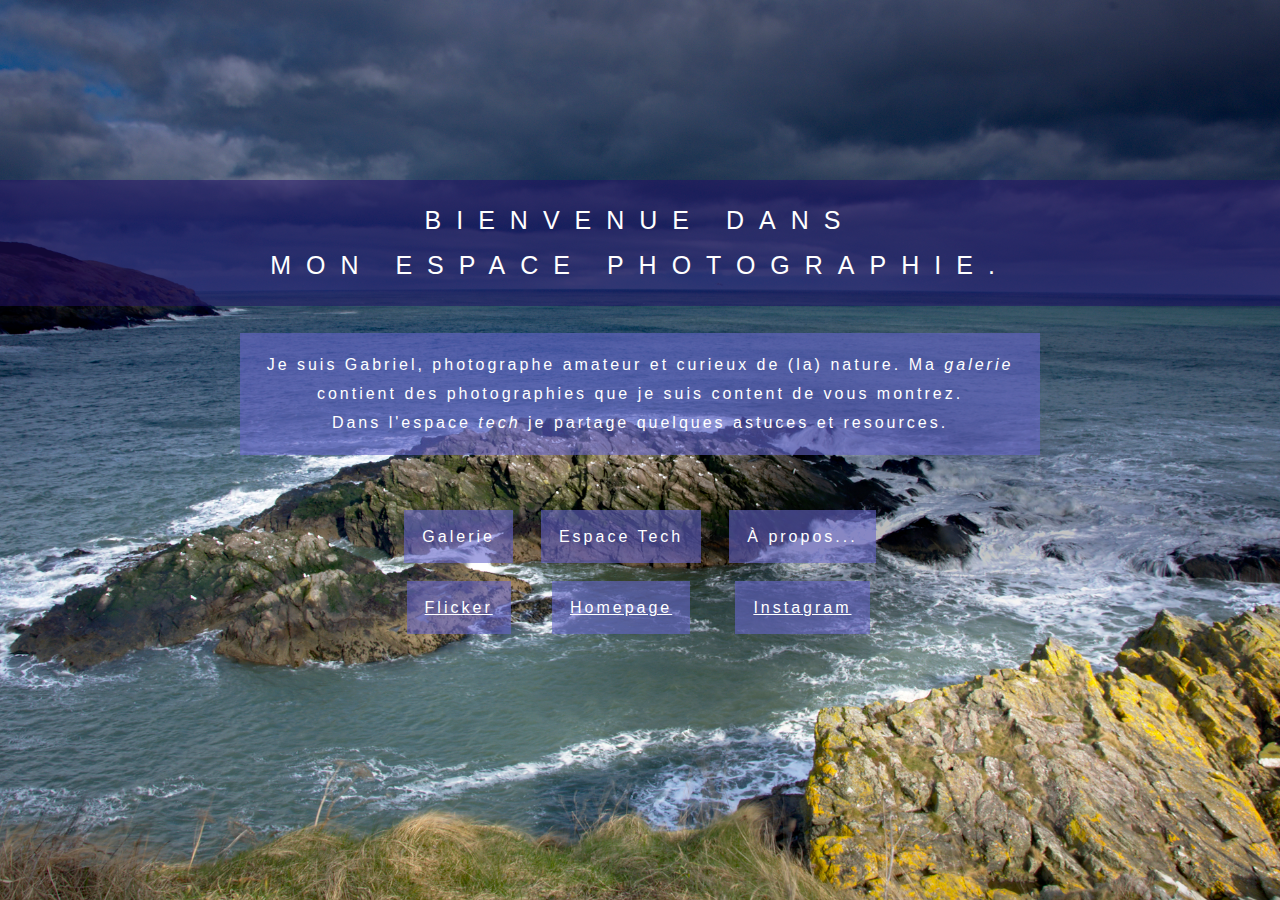
==== index.html @ 93e952eb "Architecture du site web" ====
<!DOCTYPE html>
<html>
<head>
<meta name="viewport" content="width=device-width, initial-scale=1">
    <link rel="stylesheet" href="src/style.css">
</head>
<body>

<div class="bg"> 

	<div class="caption">
 		<div class="border">		BIENVENUE DANS <br>
							 							MON ESPACE PHOTOGRAPHIE.
		</div> <br>

    <div class="container">
			<div class="description"> 
				Je suis Gabriel, photographe amateur et curieux de (la) nature.
				Ma <it style="font-style:italic">galerie</it> contient des 
			  photographies que je suis content de vous montrez. <br> 
				Dans l'espace <it style="font-style:italic">tech</it> je 
				partage quelques astuces et resources. 
		</div> 
	</div> 

	<br>
	<br>
	<div class="caption">
    <div class="container">
		<table>
			<tr>
				<td> <span class="button"> Galerie</span> </td> 
				<td> <span class="button"> Espace Tech </span> </td>
				<td> <span class="button"> À propos... </span> </td>
			</tr>

			<tr>
				<td> <a class="button" href="https://www.flickr.com/photos/164376539@N03"> Flicker </span> </td>
				<td> <a class="button" href="http://gabrielgodefroy.github.io/"> Homepage </span> </td>
				<td> <a class="button" href="https://www.instagram.com/gabrielisoninsta/"> Instagram </span> </td>
			</tr>

		</table>
	</div>
	</div>

</div> 



</body>
</html>
---- src/style.css ----
body, html {
  height: 100%;
  margin: 0;
  font: 400 15px/1.8 "Lato", sans-serif;
  color: #777;
}

.bg {
  /* The image used */
  background-image: url("../photo/DSC_0661.jpg");

  /* Full height */
  height: 100%; 

  /* Center and scale the image nicely */
  background-position: center;
  background-repeat: no-repeat;
  background-size: cover;
}

table {
  border-spacing: 20pt 30pt;
  border-collapse: separate;
}

.caption {
  position: relative;
  top: 20%;
  width: 100%;
  text-align: center;
  color: #000;
}

.caption .description {
  background-color: #6666CC99;
  color: #fff;
  padding: 18px;
  font-size: 16px;
  letter-spacing: 3px;
}

.caption .button {
  background-color: #6666CC99;
  color: #fff;
  padding: 18px;
  font-size: 16px;
  letter-spacing: 3px;
}

.caption .container {
  display: inline-flex;
  align-items: center;
  justify-content: center
  border: 2px solid black;
  max-width: 800px
}


.caption .border {
  background-color: #2168;
  color: #fff;
  padding: 18px;
  font-size: 25px;
  letter-spacing: 15px;
}
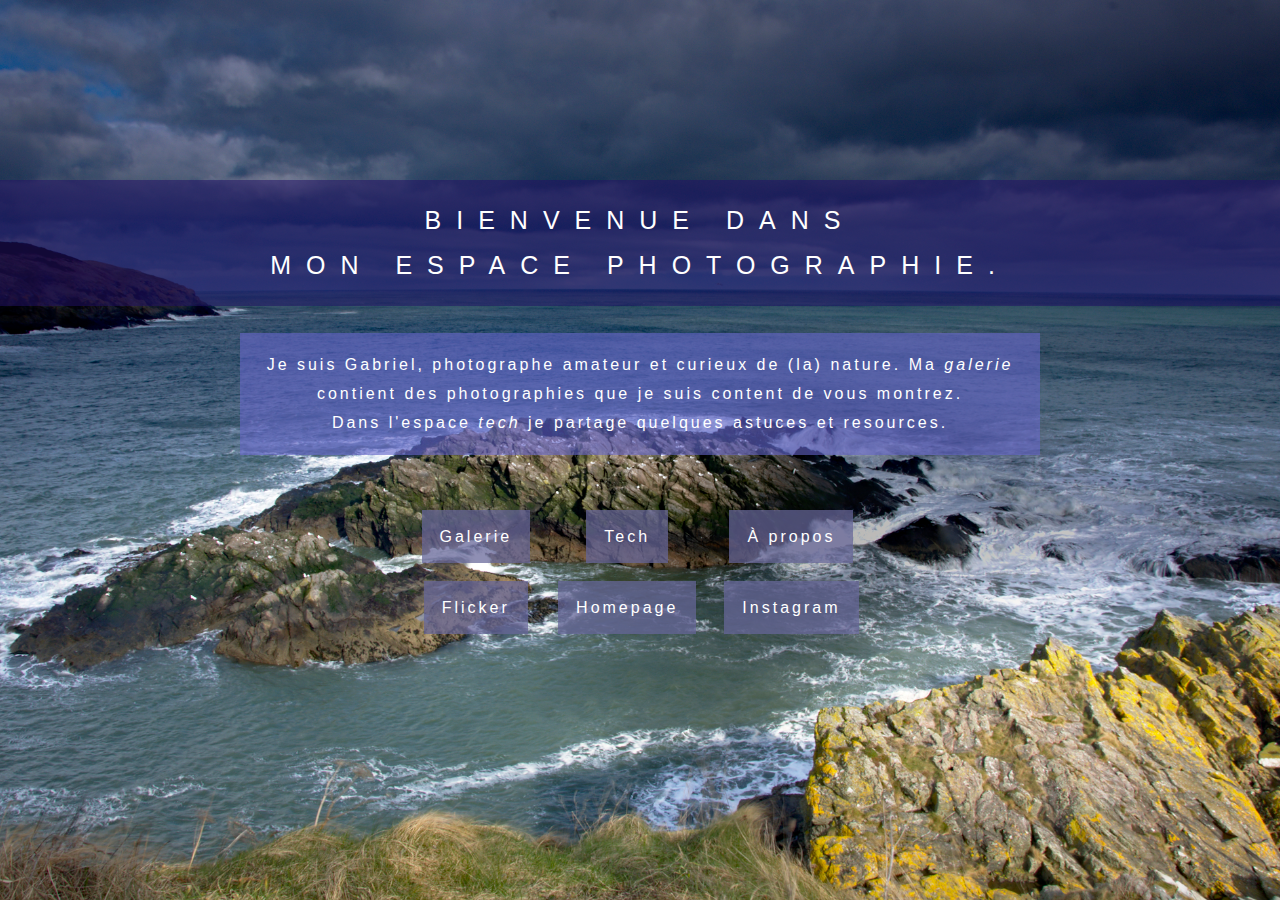
==== commit c7d47a83: "Prototype de première page OK" ====
--- a/index.html
+++ b/index.html
@@ -2,7 +2,7 @@
 <html>
 <head>
 <meta name="viewport" content="width=device-width, initial-scale=1">
-    <link rel="stylesheet" href="src/style.css">
+    <link rel="stylesheet" href="style.css">
 </head>
 <body>
 
@@ -29,9 +29,9 @@
     <div class="container">
 		<table>
 			<tr>
-				<td> <span class="button"> Galerie</span> </td> 
-				<td> <span class="button"> Espace Tech </span> </td>
-				<td> <span class="button"> À propos... </span> </td>
+				<td> <a class="button" href="src/galerie.html"> Galerie </span> </td>
+				<td> <a class="button" href="src/tech.html"> Tech </span> </td>
+				<td> <a class="button" href="src/auteur.html"> À propos </span> </td>
 			</tr>
 
 			<tr>
--- a/style.css
+++ b/style.css
@@ -0,0 +1,72 @@
+body, html {
+  height: 100%;
+  margin: 0;
+  font: 400 15px/1.8 "Lato", sans-serif;
+  color: #777;
+}
+
+.bg {
+  /* The image used */
+  background-image: url("photo/DSC_0661.jpg");
+
+  /* Full height */
+  height: 100%; 
+
+  /* Center and scale the image nicely */
+  background-position: center;
+  background-repeat: no-repeat;
+  background-size: cover;
+}
+
+table {
+  border-spacing: 20pt 30pt;
+  border-collapse: separate;
+}
+
+.caption {
+  position: relative;
+  top: 20%;
+  width: 100%;
+  text-align: center;
+  color: #000;
+}
+
+.caption .description {
+  background-color: #6666CC99;
+  color: #fff;
+  padding: 18px;
+  font-size: 16px;
+  letter-spacing: 3px;
+}
+
+.caption .button {
+  background-color: #666699BB;
+  color: #fff;
+  padding: 18px;
+  font-size: 16px;
+  letter-spacing: 3px;
+  text-decoration: none;
+}
+
+.caption .container {
+  display: inline-flex;
+  align-items: center;
+  justify-content: center
+  border: 2px solid black;
+  max-width: 800px
+}
+
+
+.caption .border {
+  background-color: #2168;
+  color: #fff;
+  padding: 18px;
+  font-size: 25px;
+  letter-spacing: 15px;
+}
+
+
+
+
+
+
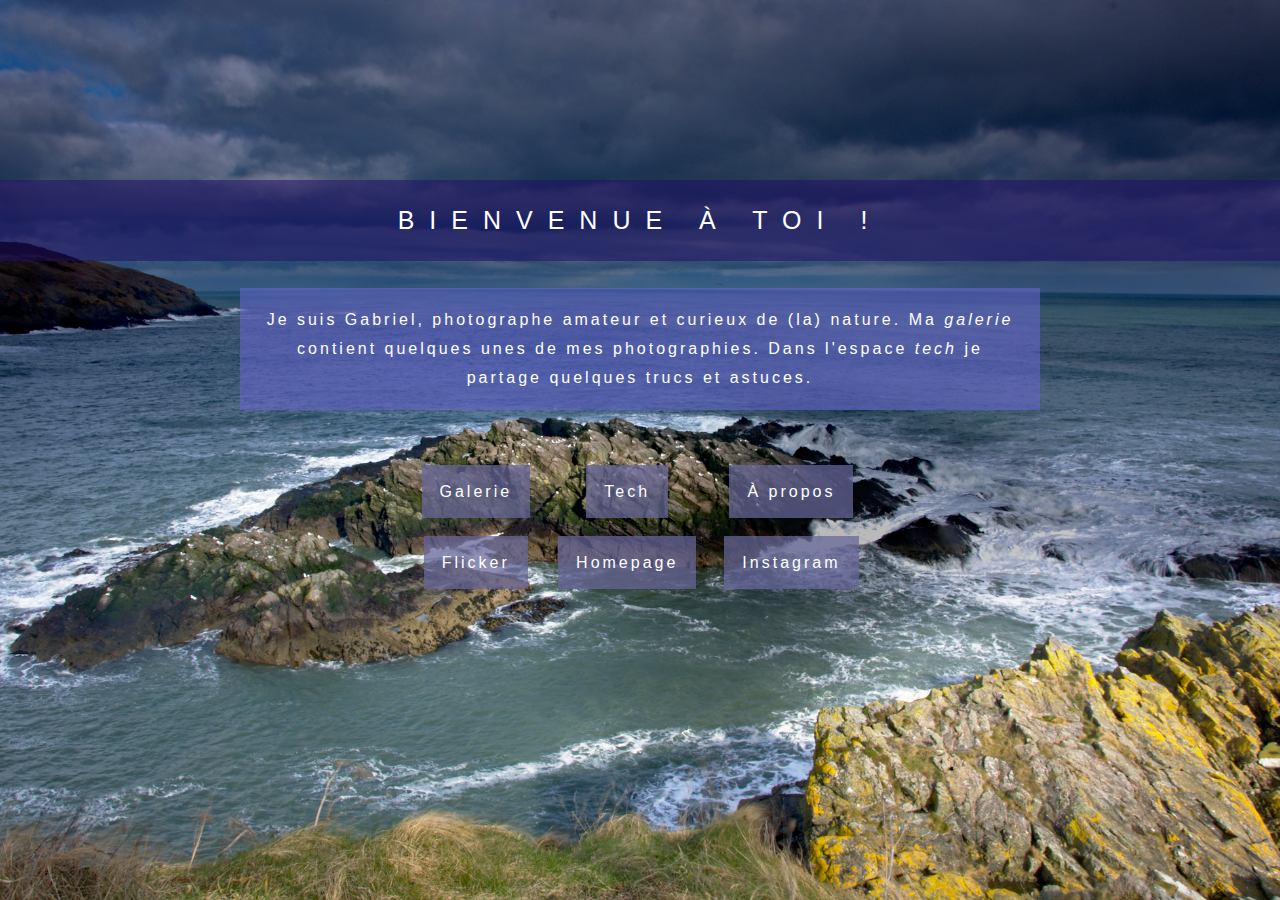
==== commit ea3f0e25: "Creation galerie" ====
--- a/index.html
+++ b/index.html
@@ -9,17 +9,14 @@
 <div class="bg"> 
 
 	<div class="caption">
- 		<div class="border">		BIENVENUE DANS <br>
-							 							MON ESPACE PHOTOGRAPHIE.
+ 		<div class="border">		BIENVENUE À TOI !
 		</div> <br>
 
     <div class="container">
 			<div class="description"> 
 				Je suis Gabriel, photographe amateur et curieux de (la) nature.
-				Ma <it style="font-style:italic">galerie</it> contient des 
-			  photographies que je suis content de vous montrez. <br> 
-				Dans l'espace <it style="font-style:italic">tech</it> je 
-				partage quelques astuces et resources. 
+				Ma <it style="font-style:italic">galerie</it> contient quelques unes de mes photographies. 
+				Dans l'espace <it style="font-style:italic">tech</it> je partage quelques trucs et astuces. 
 		</div> 
 	</div> 
 
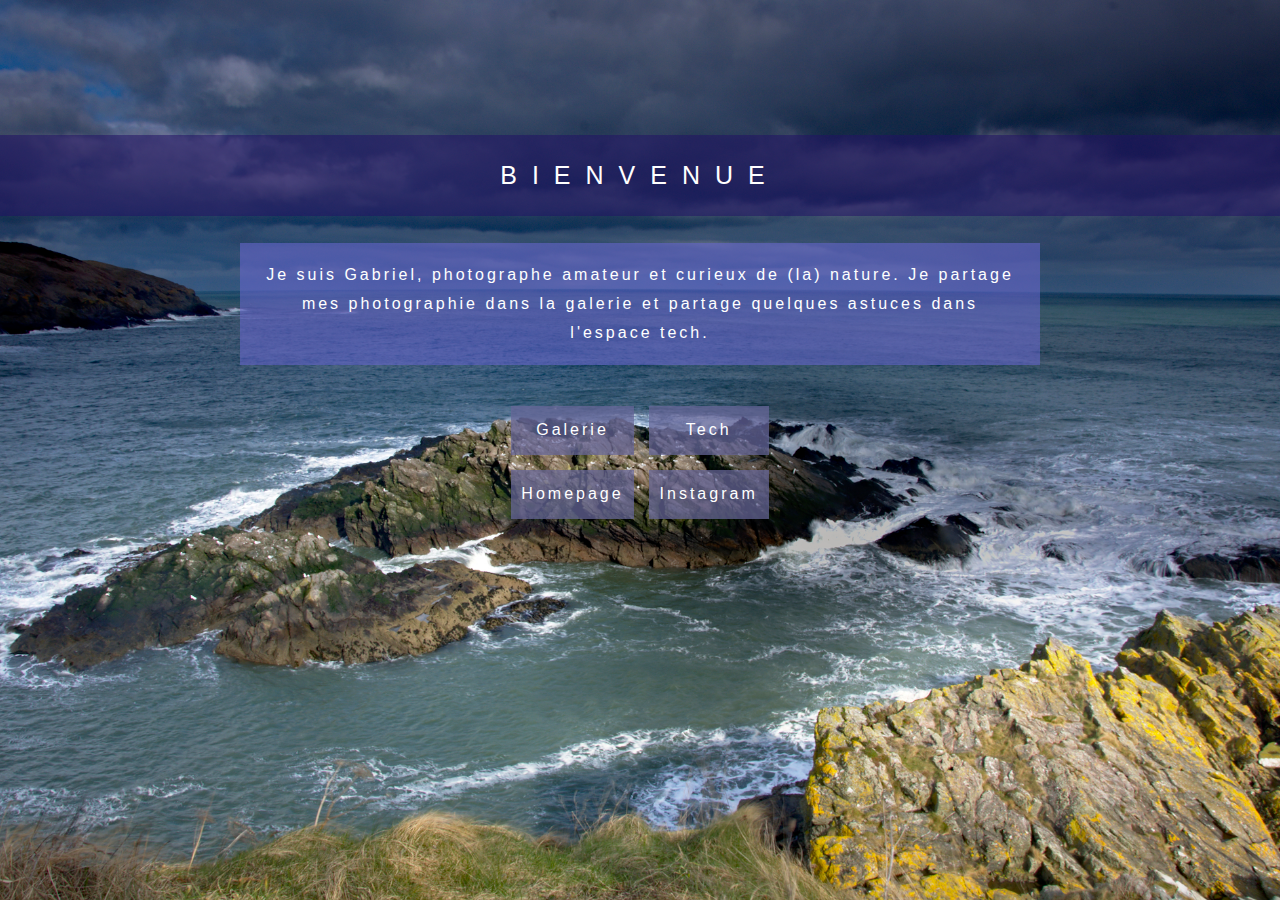
==== commit aee82e09: "Main page plus adaptative" ====
--- a/index.html
+++ b/index.html
@@ -9,14 +9,14 @@
 <div class="bg"> 
 
 	<div class="caption">
- 		<div class="border">		BIENVENUE À TOI !
+ 		<div class="border">		BIENVENUE
 		</div> <br>
 
     <div class="container">
 			<div class="description"> 
 				Je suis Gabriel, photographe amateur et curieux de (la) nature.
-				Ma <it style="font-style:italic">galerie</it> contient quelques unes de mes photographies. 
-				Dans l'espace <it style="font-style:italic">tech</it> je partage quelques trucs et astuces. 
+				Je partage mes photographie dans la galerie et partage quelques 
+				astuces dans l'espace tech.
 		</div> 
 	</div> 
 
@@ -28,11 +28,8 @@
 			<tr>
 				<td> <a class="button" href="src/galerie.html"> Galerie </span> </td>
 				<td> <a class="button" href="src/tech.html"> Tech </span> </td>
-				<td> <a class="button" href="src/auteur.html"> À propos </span> </td>
 			</tr>
-
 			<tr>
-				<td> <a class="button" href="https://www.flickr.com/photos/164376539@N03"> Flicker </span> </td>
 				<td> <a class="button" href="http://gabrielgodefroy.github.io/"> Homepage </span> </td>
 				<td> <a class="button" href="https://www.instagram.com/gabrielisoninsta/"> Instagram </span> </td>
 			</tr>
--- a/style.css
+++ b/style.css
@@ -19,13 +19,13 @@
 }
 
 table {
-  border-spacing: 20pt 30pt;
+  border-spacing: 10pt 10pt;
   border-collapse: separate;
 }
 
 .caption {
   position: relative;
-  top: 20%;
+  top: 15%;
   width: 100%;
   text-align: center;
   color: #000;
@@ -39,13 +39,16 @@
   letter-spacing: 3px;
 }
 
-.caption .button {
+.button {
   background-color: #666699BB;
   color: #fff;
-  padding: 18px;
   font-size: 16px;
   letter-spacing: 3px;
   text-decoration: none;
+  padding: 10px 10px;
+  display: block;
+  min-width: 100px;
+
 }
 
 .caption .container {
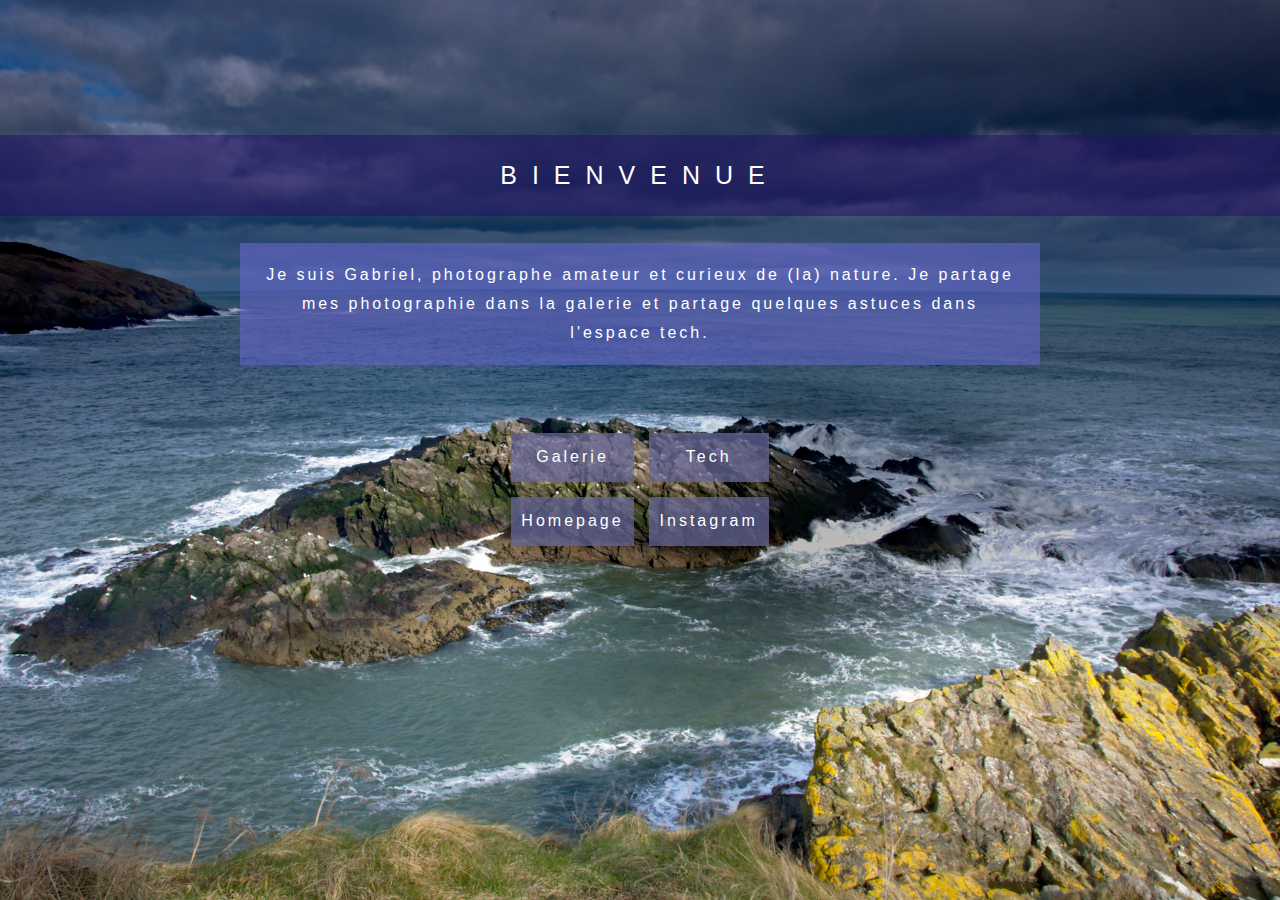
==== commit 659d5e83: "Page galerie" ====
--- a/index.html
+++ b/index.html
@@ -20,6 +20,8 @@
 		</div> 
 	</div> 
 
+	</div> 
+
 	<br>
 	<br>
 	<div class="caption">
@@ -38,8 +40,6 @@
 	</div>
 	</div>
 
-</div> 
-
 
 
 </body>
--- a/style.css
+++ b/style.css
@@ -31,6 +31,16 @@
   color: #000;
 }
 
+.caption .border {
+
+  background-color: #2168;
+  color: #fff;
+  padding: 18px;
+  font-size: 25px;
+  letter-spacing: 15px;
+}
+
+
 .caption .description {
   background-color: #6666CC99;
   color: #fff;
@@ -60,16 +70,8 @@
 }
 
 
-.caption .border {
-  background-color: #2168;
-  color: #fff;
-  padding: 18px;
-  font-size: 25px;
-  letter-spacing: 15px;
-}
 
 
 
 
 
-
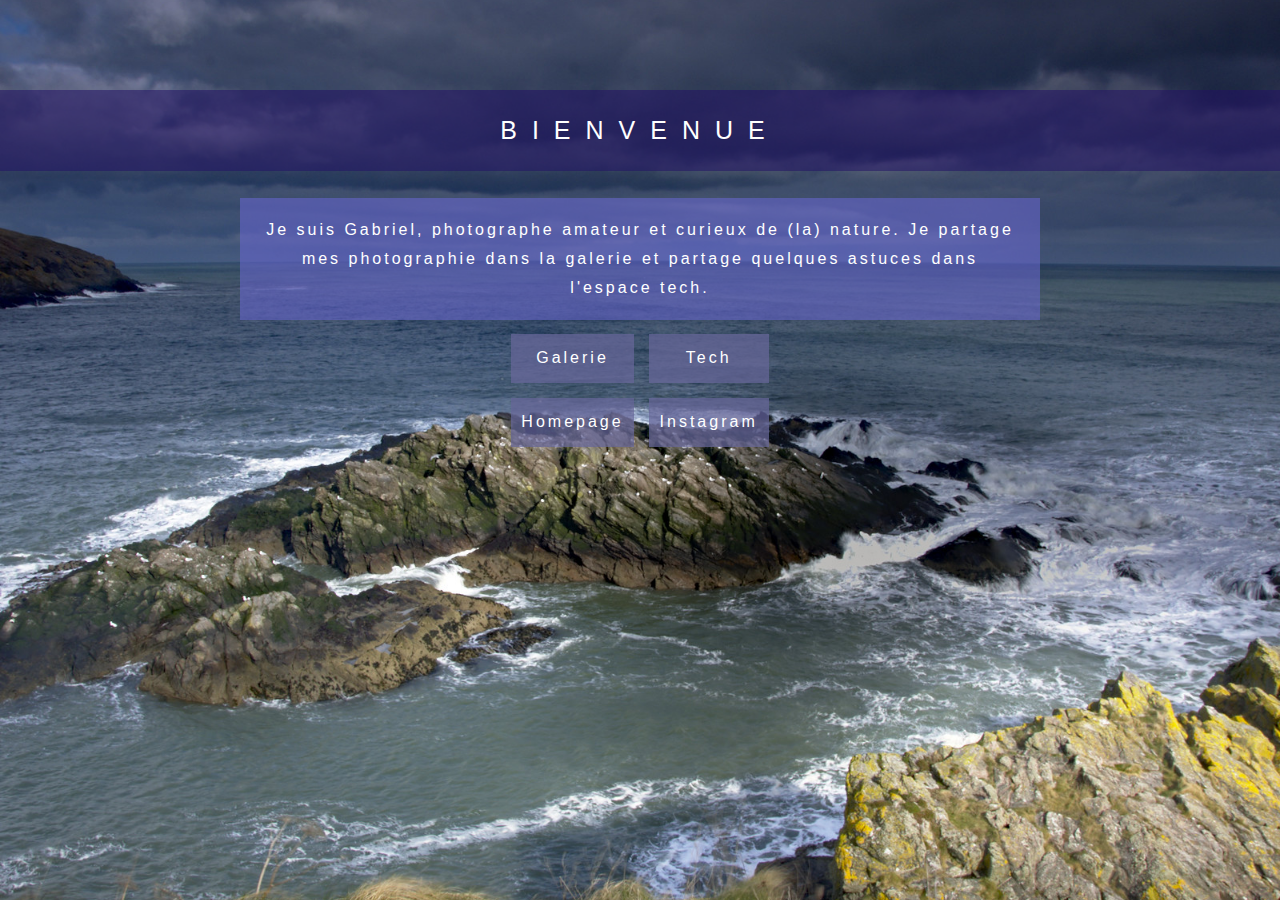
==== commit 14e3c435: "Changing layout for mainpage and galerie" ====
--- a/index.html
+++ b/index.html
@@ -1,49 +1,46 @@
 <!DOCTYPE html>
 <html>
+
 <head>
-<meta name="viewport" content="width=device-width, initial-scale=1">
-    <link rel="stylesheet" href="style.css">
+	<meta name="viewport" content="width=device-width, initial-scale=1">
+	<link rel="stylesheet" href="style.css">
 </head>
+ 
 <body>
+	<div class="background">
+		<div class="maincontent">
+			<div class="windowwitdth"> BIENVENUE </div> <br>
 
-<div class="bg"> 
+			<div class="container">
+				<div class="description">
+					Je suis Gabriel, photographe amateur et curieux de (la) nature.
+					Je partage mes photographie dans la galerie et partage quelques
+					astuces dans l'espace tech.
+				</div>
+			</div>
 
-	<div class="caption">
- 		<div class="border">		BIENVENUE
-		</div> <br>
 
-    <div class="container">
-			<div class="description"> 
-				Je suis Gabriel, photographe amateur et curieux de (la) nature.
-				Je partage mes photographie dans la galerie et partage quelques 
-				astuces dans l'espace tech.
-		</div> 
-	</div> 
+		<br>
+			<div class="container">
+				<table>
+					<tr>
+						<td> <a class="button" href="src/galerie.html"> Galerie </span> </td>
+						<td> <a class="button" href="src/tech.html"> Tech </span> </td>
+					</tr>
+					<tr>
+						<td> <a class="button" href="http://gabrielgodefroy.github.io/"> Homepage </span> </td>
+						<td> <a class="button" href="https://www.instagram.com/gabrielisoninsta/"> Instagram </span>
+						</td>
+					</tr>
 
-	</div> 
-
-	<br>
-	<br>
-	<div class="caption">
-    <div class="container">
-		<table>
-			<tr>
-				<td> <a class="button" href="src/galerie.html"> Galerie </span> </td>
-				<td> <a class="button" href="src/tech.html"> Tech </span> </td>
-			</tr>
-			<tr>
-				<td> <a class="button" href="http://gabrielgodefroy.github.io/"> Homepage </span> </td>
-				<td> <a class="button" href="https://www.instagram.com/gabrielisoninsta/"> Instagram </span> </td>
-			</tr>
-
-		</table>
-	</div>
+				</table>
+			</div>
+		</div>
 	</div>
 
 
 
+
 </body>
-</html>
 
-
-
+</html>--- a/style.css
+++ b/style.css
@@ -5,9 +5,9 @@
   color: #777;
 }
 
-.bg {
+.background {
   /* The image used */
-  background-image: url("photo/DSC_0661.jpg");
+  background-image: url("DSC_0661.JPEG");
 
   /* Full height */
   height: 100%; 
@@ -18,21 +18,17 @@
   background-size: cover;
 }
 
-table {
-  border-spacing: 10pt 10pt;
-  border-collapse: separate;
-}
 
-.caption {
+
+.maincontent {
   position: relative;
-  top: 15%;
+  top: 10%;
   width: 100%;
   text-align: center;
   color: #000;
 }
 
-.caption .border {
-
+.maincontent .windowwitdth {
   background-color: #2168;
   color: #fff;
   padding: 18px;
@@ -40,8 +36,16 @@
   letter-spacing: 15px;
 }
 
+.maincontent .container {
+  max-width: 800px;
+  display: inline-flex;
+  align-items: center;
+  justify-content: center
+  border: 2px solid black;
+  
+}
 
-.caption .description {
+.maincontent .description {
   background-color: #6666CC99;
   color: #fff;
   padding: 18px;
@@ -61,17 +65,12 @@
 
 }
 
-.caption .container {
-  display: inline-flex;
-  align-items: center;
-  justify-content: center
-  border: 2px solid black;
-  max-width: 800px
+.maincontent table {
+  border-spacing: 10pt 10pt;
+  border-collapse: separate;
 }
 
 
 
 
 
-
-
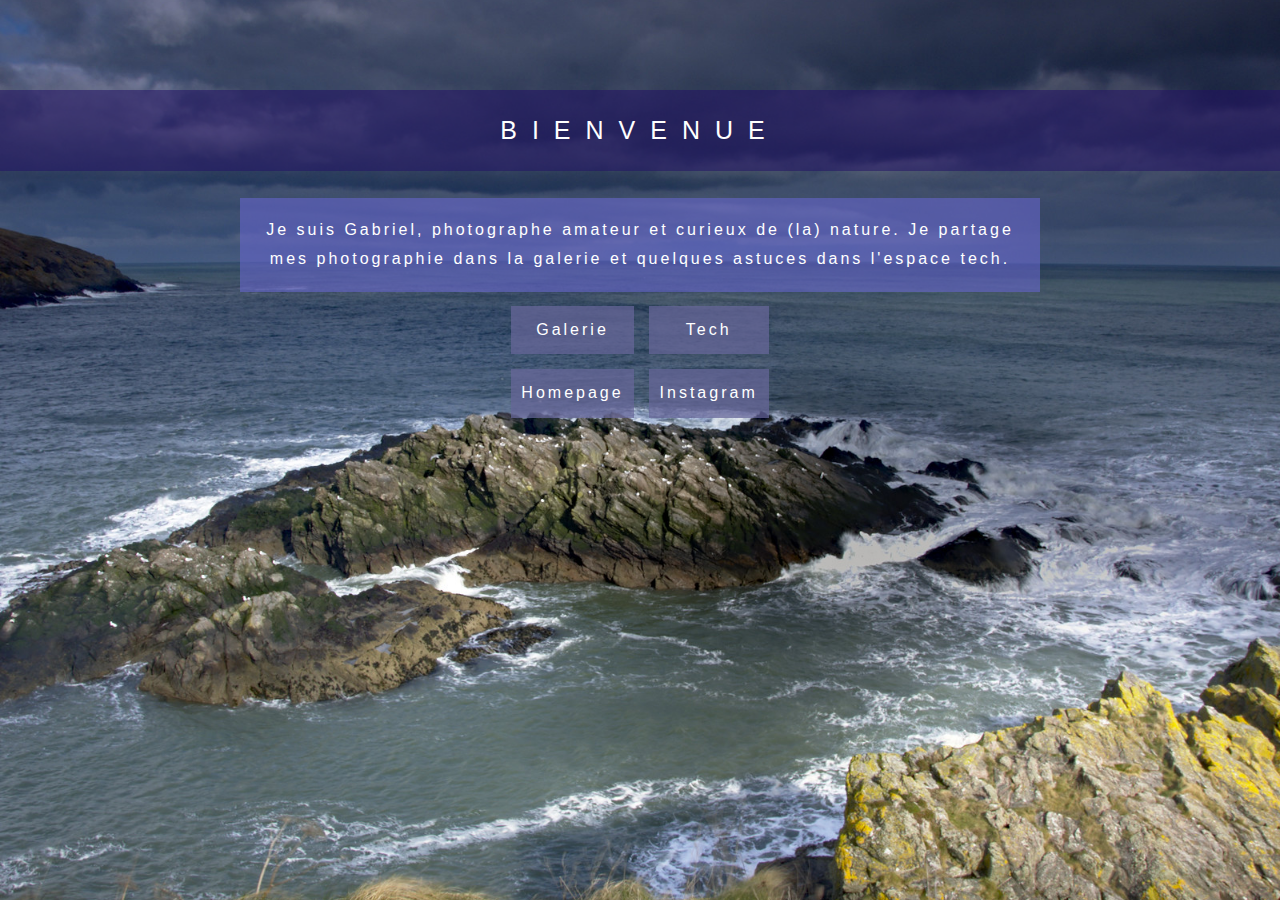
==== commit d1af16d7: "Adding footer" ====
--- a/index.html
+++ b/index.html
@@ -14,7 +14,7 @@
 			<div class="container">
 				<div class="description">
 					Je suis Gabriel, photographe amateur et curieux de (la) nature.
-					Je partage mes photographie dans la galerie et partage quelques
+					Je partage mes photographie dans la galerie et quelques
 					astuces dans l'espace tech.
 				</div>
 			</div>
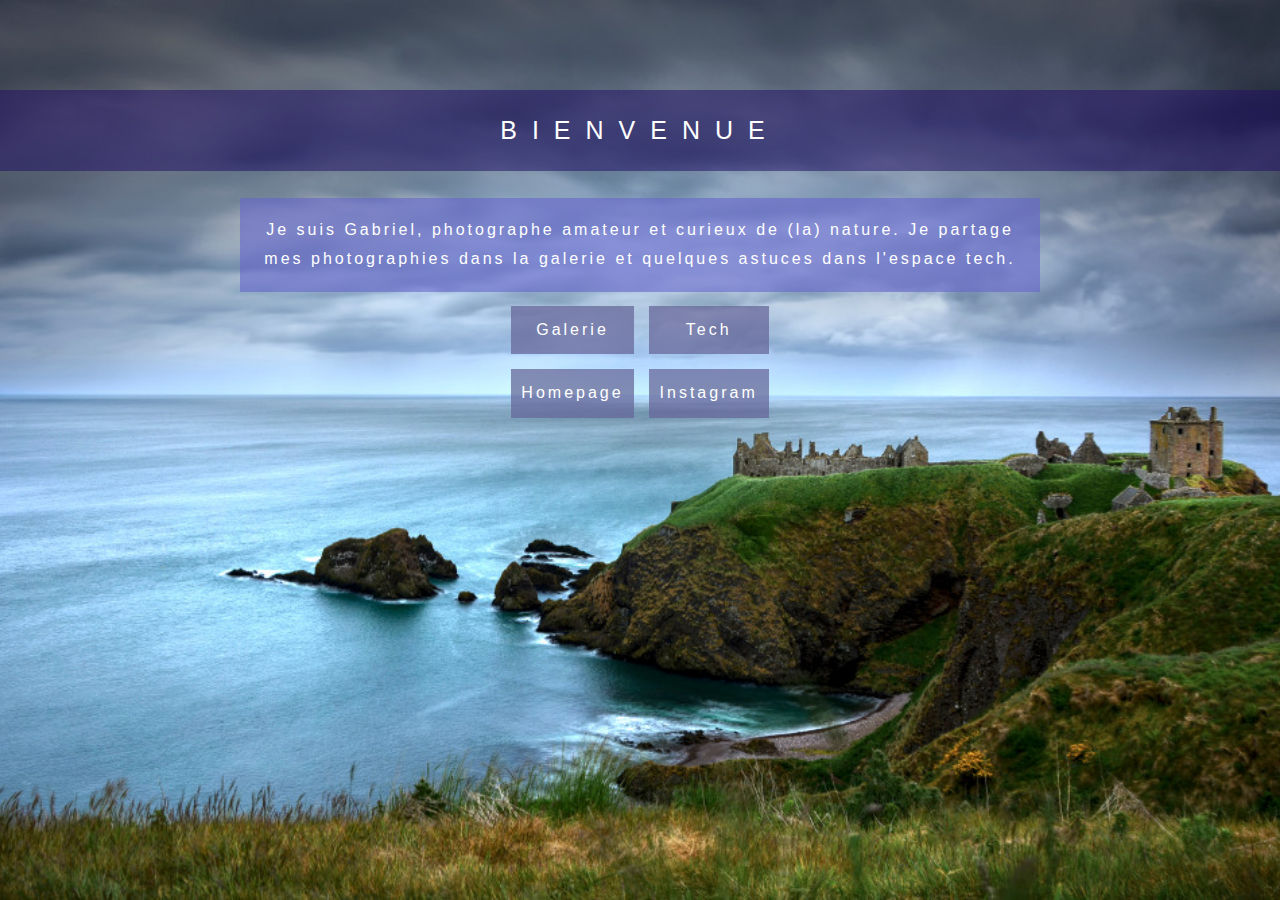
==== commit 62f441ed: "Fix fautes orthographes" ====
--- a/index.html
+++ b/index.html
@@ -14,7 +14,7 @@
 			<div class="container">
 				<div class="description">
 					Je suis Gabriel, photographe amateur et curieux de (la) nature.
-					Je partage mes photographie dans la galerie et quelques
+					Je partage mes photographies dans la galerie et quelques
 					astuces dans l'espace tech.
 				</div>
 			</div>
--- a/style.css
+++ b/style.css
@@ -7,7 +7,11 @@
 
 .background {
   /* The image used */
-  background-image: url("DSC_0661.JPEG");
+  /*background-image: url("DSC_0661.JPEG");
+	background-image: url("DSC_0689.JPEG");
+*/
+	background-image: url("DEV1_05.JPEG");
+    opacity:1.;
 
   /* Full height */
   height: 100%; 
